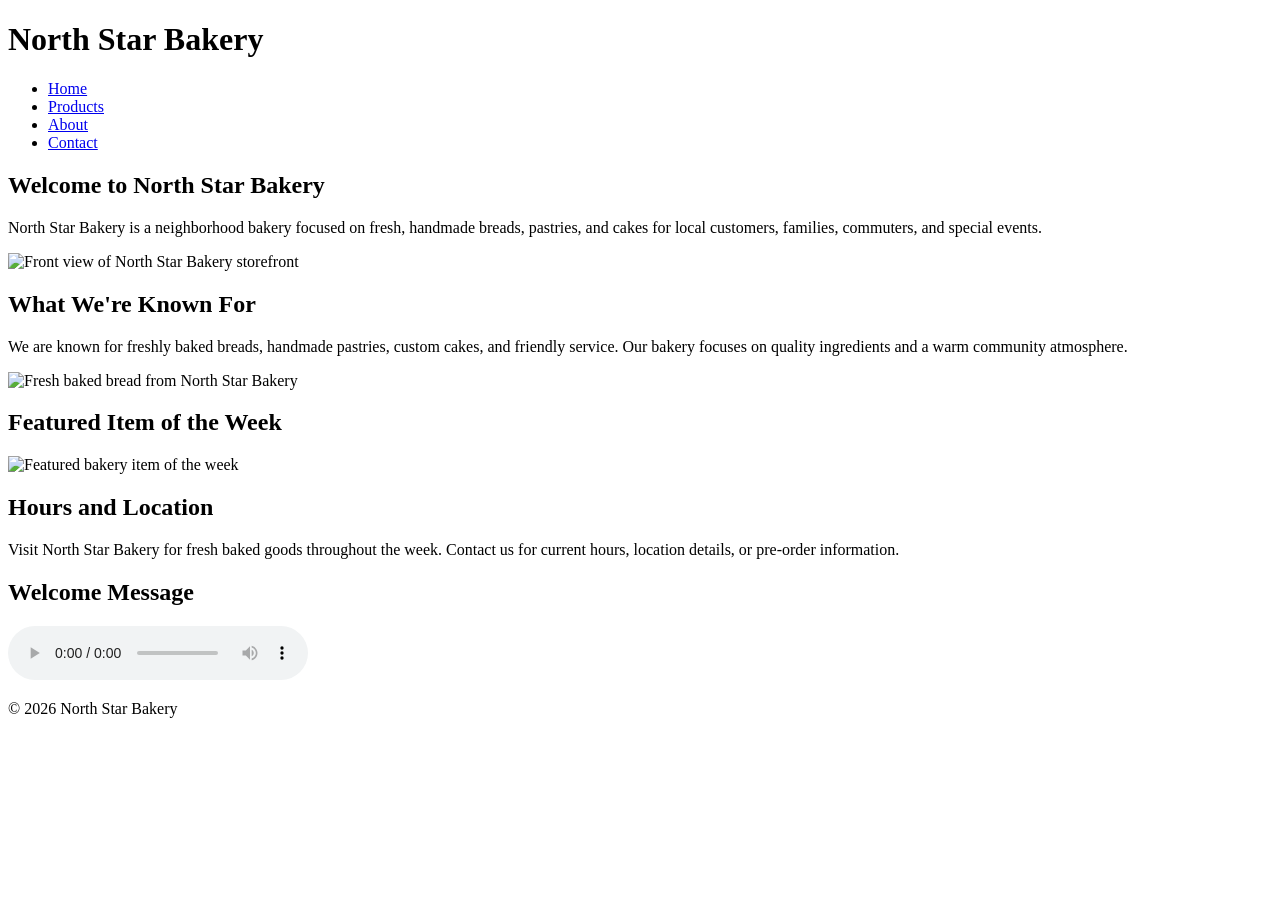
==== index.html @ 17f54c52 "Create index.html" ====
<!DOCTYPE html>
<html lang="en">
<head>
    <meta charset="UTF-8">
    <meta name="viewport" content="width=device-width, initial-scale=1.0">
    <title>North Star Bakery | Home</title>
</head>

<body>
    <header>
        <h1>North Star Bakery</h1>

        <nav>
            <ul>
                <li><a href="index.html">Home</a></li>
                <li><a href="products.html">Products</a></li>
                <li><a href="about.html">About</a></li>
                <li><a href="contact.html">Contact</a></li>
            </ul>
        </nav>
    </header>

    <main>
        <section>
            <h2>Welcome to North Star Bakery</h2>
            <p>
                North Star Bakery is a neighborhood bakery focused on fresh,
                handmade breads, pastries, and cakes for local customers,
                families, commuters, and special events.
            </p>

            <img
                src="bakery-storefront_c.png"
                alt="Front view of North Star Bakery storefront"
            >
        </section>

        <section>
            <h2>What We're Known For</h2>
            <p>
                We are known for freshly baked breads, handmade pastries,
                custom cakes, and friendly service. Our bakery focuses on
                quality ingredients and a warm community atmosphere.
            </p>

            <img
                src="bakery-bread_c.png"
                alt="Fresh baked bread from North Star Bakery"
            >
        </section>

        <section>
            <h2>Featured Item of the Week</h2>

            <picture>
                <source
                    media="(min-width: 800px)"
                    srcset="bakery-feature-large_c.png"
                >
                <img
                    src="bakery-feature-small_c.png"
                    alt="Featured bakery item of the week"
                >
            </picture>
        </section>

        <section>
            <h2>Hours and Location</h2>
            <p>
                Visit North Star Bakery for fresh baked goods throughout the week.
                Contact us for current hours, location details, or pre-order information.
            </p>
        </section>

        <section>
            <h2>Welcome Message</h2>

            <audio controls>
                <source src="bakery-welcome_c.mp3" type="audio/mpeg">
                Your browser does not support the audio element.
                Please contact North Star Bakery for more information.
            </audio>
        </section>
    </main>

    <footer>
        <p>&copy; 2026 North Star Bakery</p>
    </footer>
</body>
</html>
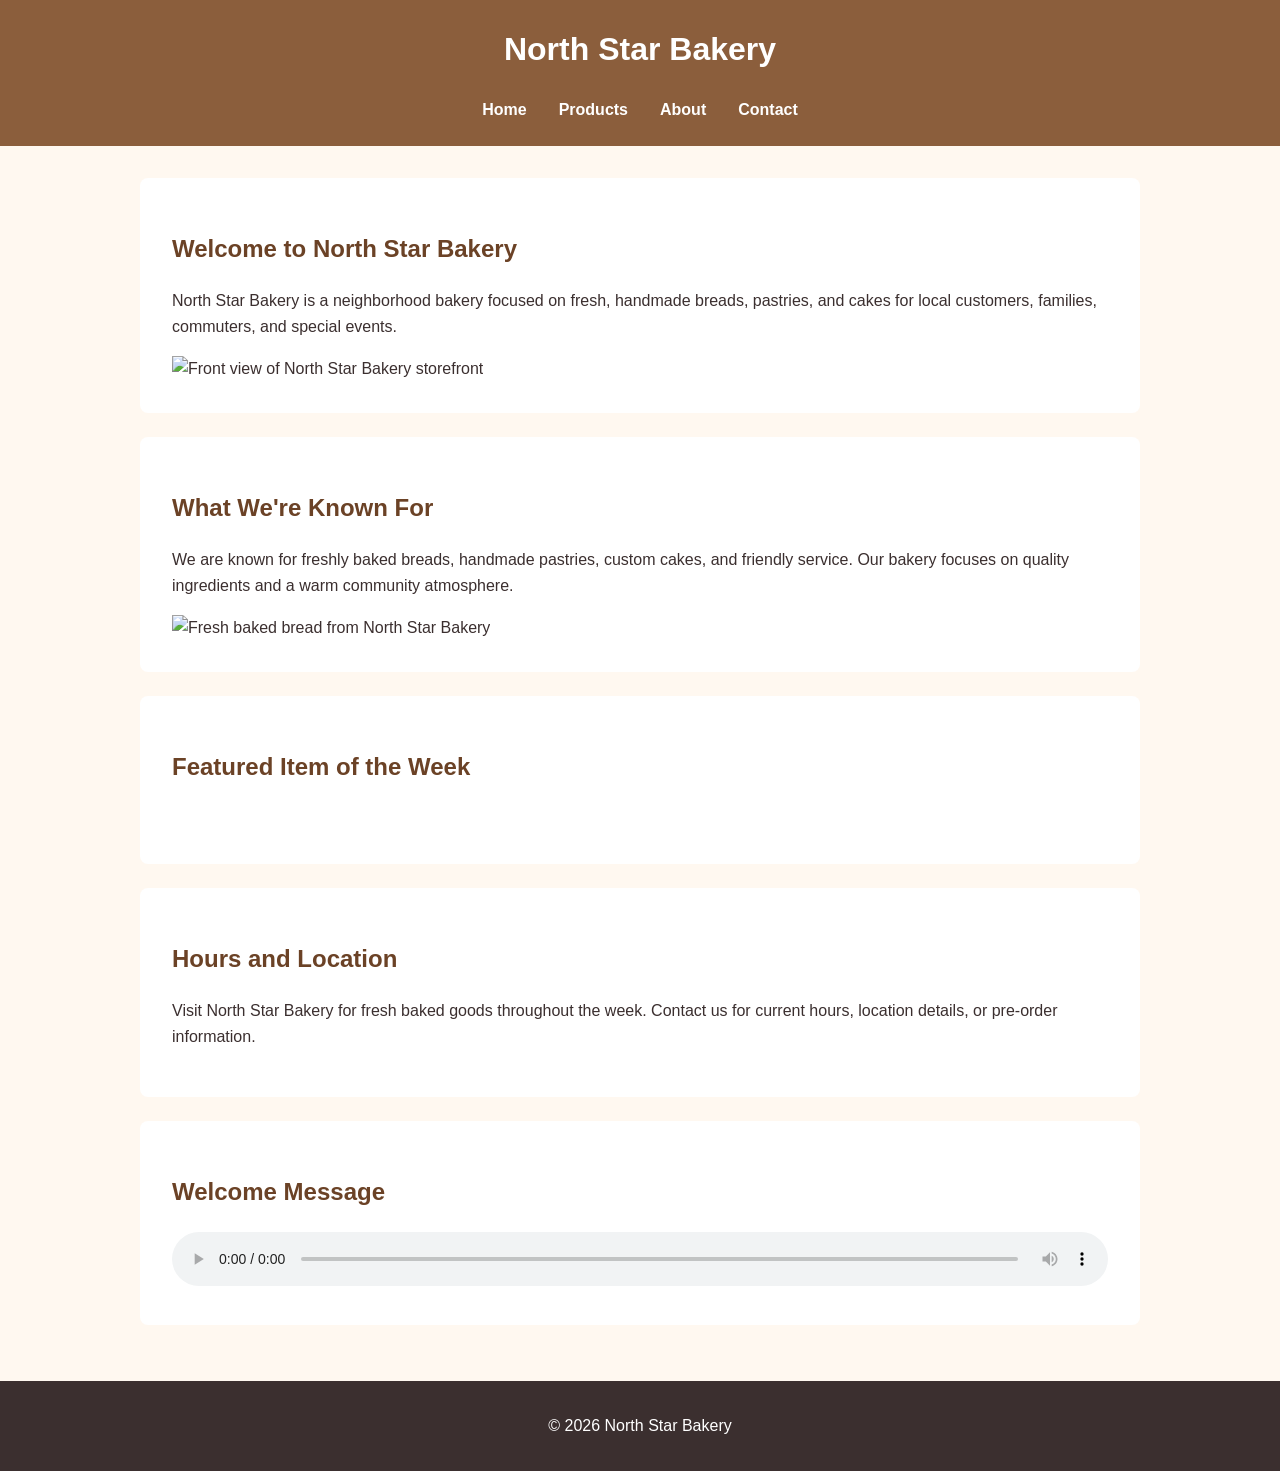
==== commit d4e50445: "Update index.html" ====
--- a/index.html
+++ b/index.html
@@ -4,6 +4,7 @@
     <meta charset="UTF-8">
     <meta name="viewport" content="width=device-width, initial-scale=1.0">
     <title>North Star Bakery | Home</title>
+    <link rel="stylesheet" href="styles.css">
 </head>
 
 <body>
--- a/styles.css
+++ b/styles.css
@@ -0,0 +1,151 @@
+* {
+    box-sizing: border-box;
+}
+
+body {
+    margin: 0;
+    font-family: Arial, Helvetica, sans-serif;
+    background-color: #fff8f0;
+    color: #3b2f2f;
+    line-height: 1.6;
+}
+
+header {
+    background-color: #8b5e3c;
+    color: white;
+    padding: 1.5rem;
+    text-align: center;
+}
+
+header h1 {
+    margin-top: 0;
+}
+
+nav ul {
+    list-style: none;
+    padding: 0;
+    margin: 0;
+    display: flex;
+    flex-direction: column;
+    gap: 0.75rem;
+}
+
+nav a {
+    color: white;
+    text-decoration: none;
+    font-weight: bold;
+}
+
+nav a:hover,
+nav a:focus {
+    text-decoration: underline;
+}
+
+main {
+    width: 90%;
+    max-width: 1000px;
+    margin: 0 auto;
+    padding: 1.5rem 0;
+}
+
+section {
+    background-color: white;
+    margin-bottom: 1.5rem;
+    padding: 1.25rem;
+    border-radius: 8px;
+}
+
+h2,
+h3 {
+    color: #6b4226;
+}
+
+img,
+video {
+    max-width: 100%;
+    height: auto;
+}
+
+audio {
+    width: 100%;
+}
+
+figure {
+    margin: 1rem 0;
+}
+
+figcaption {
+    margin-top: 0.5rem;
+    font-style: italic;
+}
+
+form {
+    display: flex;
+    flex-direction: column;
+    gap: 1rem;
+}
+
+fieldset {
+    border: 1px solid #8b5e3c;
+    border-radius: 6px;
+    padding: 1rem;
+}
+
+legend {
+    font-weight: bold;
+    color: #6b4226;
+}
+
+label {
+    display: block;
+    font-weight: bold;
+    margin-bottom: 0.25rem;
+}
+
+input,
+select,
+textarea {
+    width: 100%;
+    padding: 0.6rem;
+    border: 1px solid #777;
+    border-radius: 4px;
+    font: inherit;
+}
+
+button {
+    background-color: #8b5e3c;
+    color: white;
+    border: none;
+    padding: 0.75rem 1rem;
+    border-radius: 4px;
+    font-weight: bold;
+    cursor: pointer;
+}
+
+button:hover,
+button:focus {
+    background-color: #6b4226;
+}
+
+footer {
+    background-color: #3b2f2f;
+    color: white;
+    text-align: center;
+    padding: 1rem;
+}
+
+@media (min-width: 700px) {
+    nav ul {
+        flex-direction: row;
+        justify-content: center;
+        gap: 2rem;
+    }
+
+    main {
+        padding: 2rem 0;
+    }
+
+    section {
+        padding: 2rem;
+    }
+}
